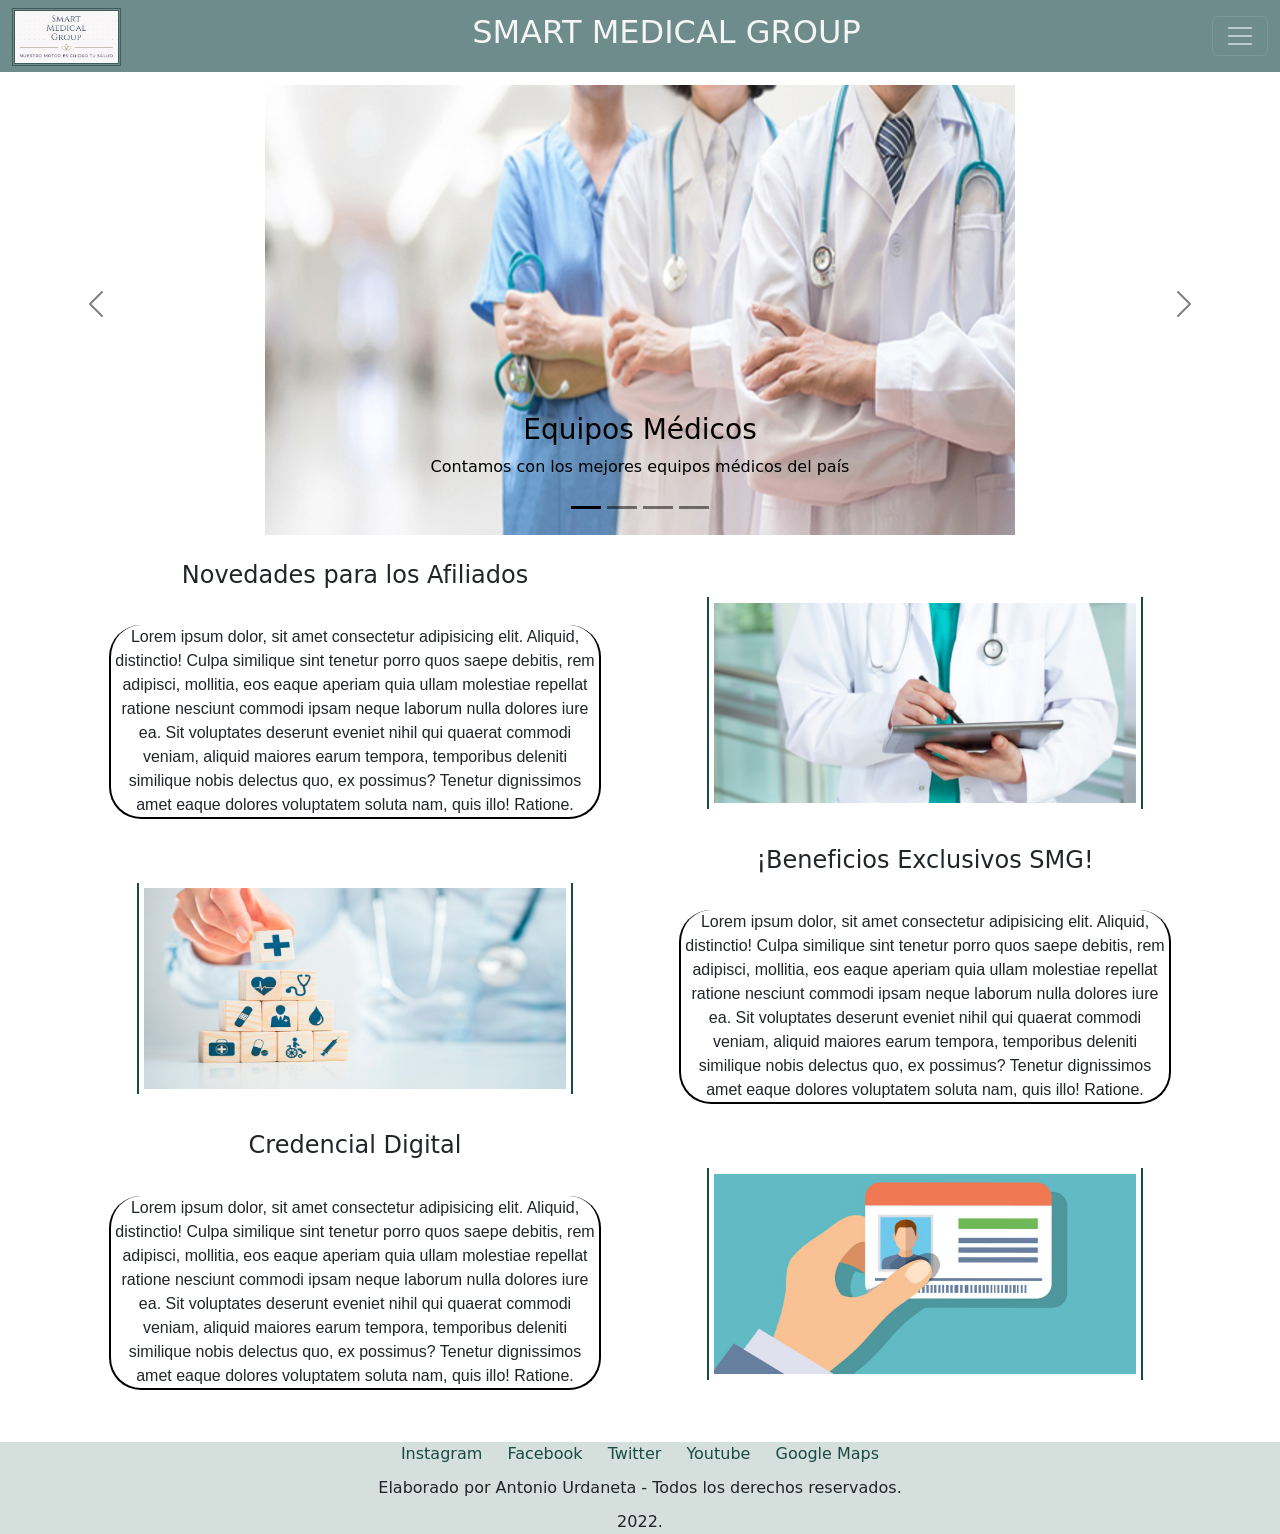
==== index.html @ bf730d95 "Modificando h1,h2,h3,etc" ====
<!DOCTYPE html>
<html lang="es">
  <head>
    <meta charset="UTF-8" />
    <meta http-equiv="X-UA-Compatible" content="IE=edge" />
    <meta name="viewport" content="width=device-width, initial-scale=1.0" />
    <title>Smart Medical Group</title>
    <!-- BOOTSTRAP -->
    <link
      href="https://cdn.jsdelivr.net/npm/bootstrap@5.2.0/dist/css/bootstrap.min.css"
      rel="stylesheet"
      integrity="sha384-gH2yIJqKdNHPEq0n4Mqa/HGKIhSkIHeL5AyhkYV8i59U5AR6csBvApHHNl/vI1Bx"
      crossorigin="anonymous"
    />
    <!-- ANIMATE CSS -->
    <link rel="stylesheet" href="https://cdnjs.cloudflare.com/ajax/libs/animate.css/4.1.1/animate.min.css"/>
    <!-- CSS -->
    <link rel="stylesheet" href="css/estilo.css"/>
  </head>
  <body>
    <header>
      <nav class="navbar navbar-dark bgNavSMG">
        <div class="container-fluid">
        <a href="index.html" class="contenedorLogotipo"><img class="logotipoSMG" src="multimedia/LOGOTIPOSMG2.jpg" alt="logotipo_SMG"></a>
          <h1 class="tituloPrincipal">SMART MEDICAL GROUP</h1>
          <button
            class="navbar-toggler"
            type="button"
            data-bs-toggle="offcanvas"
            data-bs-target="#offcanvasDarkNavbar"
            aria-controls="offcanvasDarkNavbar"
          >
            <span class="navbar-toggler-icon"></span>
          </button>
          <div
            class="offcanvas offcanvas-end bgNavSMG"
            tabindex="-1"
            id="offcanvasDarkNavbar"
            aria-labelledby="offcanvasDarkNavbarLabel"
          >
            <div class="offcanvas-header">
              <h2
                class="offcanvas-title tituloMenu"
                id="offcanvasDarkNavbarLabel"
              >
                Menú
              </h2>
              <button
                type="button"
                class="btn-close btn-close-white"
                data-bs-dismiss="offcanvas"
                aria-label="Close"
              ></button>
            </div>
            <div class="offcanvas-body">
              <ul class="navbar-nav justify-content-end flex-grow-1 pe-3">
                <li class="nav-item">
                  <a
                    class="nav-link active"
                    aria-current="page"
                    href="index.html"
                    >Inicio</a
                  >
                </li>
                <li class="nav-item">
                  <a class="nav-link" href="páginas_web/servicios.html"
                    >Servicios</a
                  >
                </li>
                <li class="nav-item">
                  <a class="nav-link" href="páginas_web/asociacion.html"
                    >Asociación</a
                  >
                </li>
                <li class="nav-item dropdown">
                  <a
                    class="nav-link dropdown-toggle"
                    href="#"
                    role="button"
                    data-bs-toggle="dropdown"
                    aria-expanded="false"
                  >
                    Otras Opciones
                  </a>
                  <ul class="dropdown-menu">
                    <li>
                      <a class="dropdown-item" href="páginas_web/aboutus.html"
                        >Sobre Nosotros</a
                      >
                    </li>
                    <li>
                      <hr class="dropdown-divider" />
                    </li>
                    <li>
                      <a class="dropdown-item" href="páginas_web/contacto.html"
                        >Contacto</a
                      >
                    </li>
                  </ul>
                </li>
              </ul>
              <form class="d-flex" role="search">
                <input
                  class="form-control me-2"
                  type="search"
                  placeholder="¿Qué estás buscando?"
                  aria-label="Search"
                />
                <button class="btn btn-success colorBoton" type="submit">
                  Buscar
                </button>
              </form>
            </div>
          </div>
        </div>
      </nav>
    </header>

    <section class="carrusel">
    <div id="carouselExampleDark" class="carousel carousel-dark slide" data-bs-ride="carousel">
        <div class="carousel-indicators">
          <button type="button" data-bs-target="#carouselExampleDark" data-bs-slide-to="0" class="active" aria-current="true" aria-label="Slide 1"></button>
          <button type="button" data-bs-target="#carouselExampleDark" data-bs-slide-to="1" aria-label="Slide 2"></button>
          <button type="button" data-bs-target="#carouselExampleDark" data-bs-slide-to="2" aria-label="Slide 3"></button>
          <button type="button" data-bs-target="#carouselExampleDark" data-bs-slide-to="3" aria-label="Slide 4"></button>
        </div>
        <div class="carousel-inner">
          <div class="carousel-item active" data-bs-interval="10000">
            <img src="multimedia/carrusel/equipoSMG.jpg" class="d-block centrado" alt="equipo_medico">
            <div class="carousel-caption d-none d-md-block">
              <h3>Equipos Médicos</h3>
              <p>Contamos con los mejores equipos médicos del país</s></p>
            </div>
          </div>
          <div class="carousel-item" data-bs-interval="2000">
            <img src="multimedia/carrusel/healthcare-1078x516.jpg" class="d-block centrado" alt="servicios">
            <div class="carousel-caption d-none d-md-block">
              <h3>Servicios en Cartilla</h3>
              <p>Tenemos una extensa variedad de especialidades y servicios</p>
            </div>
          </div>
          <div class="carousel-item">
            <img src="multimedia/carrusel/PEDIATRIA.jpg" class="d-block centrado" alt="pediatria">
            <div class="carousel-caption d-none d-md-block">
              <h3>Médicos Pediatras</h3>
              <p>Contamos con los mejores pediatras del país para los más chicos</p>
            </div>
          </div>
          <div class="carousel-item">
            <img src="multimedia/carrusel/COVID-19-updated.jpg" class="d-block centrado" alt="covid19">
            <div class="carousel-caption d-none d-md-block">
              <h3 class="textosCarrusel">COVID-19 - Test PCR</h3>
              <p class="textosCarrusel">Los mejores cuidados contra el coronavirus-19</p>
            </div>
          </div>
        </div>
        <button class="carousel-control-prev" type="button" data-bs-target="#carouselExampleDark" data-bs-slide="prev">
          <span class="carousel-control-prev-icon" aria-hidden="true"></span>
          <span class="visually-hidden">Previous</span>
        </button>
        <button class="carousel-control-next" type="button" data-bs-target="#carouselExampleDark" data-bs-slide="next">
          <span class="carousel-control-next-icon" aria-hidden="true"></span>
          <span class="visually-hidden">Next</span>
        </button>
      </div>
    </section>

    <main class="container text-center margenesPrincipal animate__animated animate__fadeInUp animate__fast">
      <div class="row">
        <div class="col">
          <h4 class="indexItem1">Novedades para los Afiliados</h4>
        </div>
        <div class="col"></div>
      </div>

      <div class="row">
        <div class="col">
          <p class="cajasIndex indexItem2 parrafosConEstilo">
            Lorem ipsum dolor, sit amet consectetur adipisicing elit. Aliquid, distinctio! Culpa similique sint tenetur porro quos saepe debitis, rem adipisci, mollitia, eos eaque aperiam quia ullam molestiae repellat ratione nesciunt commodi ipsam neque laborum nulla dolores iure ea. Sit voluptates deserunt eveniet nihil qui quaerat commodi veniam, aliquid maiores earum tempora, temporibus deleniti similique nobis delectus quo, ex possimus? Tenetur dignissimos amet eaque dolores voluptatem soluta nam, quis illo! Ratione.
          </p>
        </div>

        <div class="col">
            <img class="anchoImagenes indexItem3" src="multimedia/novedades_medicas.jpg" alt="novedades_medicas">
        </div>
      </div>

      <div class="row">
        <div class="col"></div>
        <div class="col">
          <h4 class="indexItem4">¡Beneficios Exclusivos SMG!</h4>
        </div>
      </div>

      <div class="row">
        <div class="col">
            <img class="anchoImagenes indexItem5" src="multimedia/beneficios_medicos.jpg" alt="novedades_medicas">
        </div>
        <div class="col">
          <p class="cajasIndex indexItem6 parrafosConEstilo">
            Lorem ipsum dolor, sit amet consectetur adipisicing elit. Aliquid, distinctio! Culpa similique sint tenetur porro quos saepe debitis, rem adipisci, mollitia, eos eaque aperiam quia ullam molestiae repellat ratione nesciunt commodi ipsam neque laborum nulla dolores iure ea. Sit voluptates deserunt eveniet nihil qui quaerat commodi veniam, aliquid maiores earum tempora, temporibus deleniti similique nobis delectus quo, ex possimus? Tenetur dignissimos amet eaque dolores voluptatem soluta nam, quis illo! Ratione.
          </p>
        </div>
      </div>

      <div class="row">
        <div class="col">
          <h4 class="indexItem7">Credencial Digital</h4>
        </div>
        <div class="col"></div>
      </div>

      <div class="row">
        <div class="col">
          <p class="cajasIndex indexItem8 parrafosConEstilo">
            Lorem ipsum dolor, sit amet consectetur adipisicing elit. Aliquid, distinctio! Culpa similique sint tenetur porro quos saepe debitis, rem adipisci, mollitia, eos eaque aperiam quia ullam molestiae repellat ratione nesciunt commodi ipsam neque laborum nulla dolores iure ea. Sit voluptates deserunt eveniet nihil qui quaerat commodi veniam, aliquid maiores earum tempora, temporibus deleniti similique nobis delectus quo, ex possimus? Tenetur dignissimos amet eaque dolores voluptatem soluta nam, quis illo! Ratione.
          </p>
        </div>

        <div class="col">
            <img class="anchoImagenes indexItem9" src="multimedia/credencial_medica.jpg" alt="credencial_medica">
        </div>
      </div>
    </main>

    <footer class="alineadoCentro">
      <a class="espaciadoFooter" href="">Instagram</a>
      <a class="espaciadoFooter" href="">Facebook</a>
      <a class="espaciadoFooter" href="">Twitter</a>
      <a class="espaciadoFooter" href="">Youtube</a>
      <a class="espaciadoFooter" href="">Google Maps</a>
      <p class="espaciadoFooter">
        Elaborado por Antonio Urdaneta - Todos los derechos reservados.
      </p>
      <p class="espaciadoFooter">2022.</p>
    </footer>

    <!-- JavaScript Bundle with Popper -->
    <script
      src="https://cdn.jsdelivr.net/npm/bootstrap@5.2.0/dist/js/bootstrap.bundle.min.js"
      integrity="sha384-A3rJD856KowSb7dwlZdYEkO39Gagi7vIsF0jrRAoQmDKKtQBHUuLZ9AsSv4jD4Xa"
      crossorigin="anonymous"
    ></script>
  </body>
</html>
---- css/estilo.css ----
/* HEADER */
.bgNavSMG {
  background-color: #6d8c8b; }

.colorBoton {
  background-color: #4e7271;
  border-color: #4e7271; }

.colorBoton:hover {
  background-color: #405c5b;
  border-color: #405c5b; }

.contenedorLogotipo {
  width: 109px;
  height: 56.26px; }

/* MAIN */
.cajasIndex {
  border-bottom: 2.5px black solid;
  border-left: 2.5px black solid;
  border-right: 2.5px black solid;
  border-radius: 2rem;
  margin: 5%; }

.margenesPrincipal {
  margin-top: 2%;
  margin-bottom: 2%; }

.margenesSecundarios {
  margin-top: 2%;
  margin-bottom: 2%; }

.anchoImagenes {
  width: 80%;
  height: 85%;
  padding: 1%;
  border-left: solid #194b46 2.5px;
  border-right: solid #194b46 2.5px; }

.centrado {
  display: block;
  margin: auto;
  margin-top: 1%; }

.textosCarrusel {
  color: white; }

.tarjetaServicios {
  margin-top: 20px;
  margin-left: 20px;
  margin-right: 20px; }

.titulosServicios {
  font-family: Verdana, Geneva, Tahoma, sans-serif;
  text-align: left;
  font-size: 1.2rem;
}

.subtituloFormulario {
  margin: 2% 30% 2% 30%;
  text-align: center; }

.formularioContacto {
  margin: 2% 30% 2% 30%;
}

.bordesFormularios {
  border: #d5dfdc solid 3px;
  padding-left: 1%;
  padding-right: 1%;
  padding-top: 0.5%;
  padding-bottom: 0.5%;
  border-radius: 1rem; }

.comentarioFormularios {
  margin-left: 2px; }

h4 {
  text-align: center; }

.cajasAboutUs {
  border-bottom: 2.5px black solid;
  border-left: 2.5px black solid;
  border-right: 2.5px black solid;
  border-radius: 1rem;
  margin: 0% 2% 2% 2%; }

.tituloAboutUs {
  margin-top: 2.5%;
  margin-bottom: 1.5%; }

.tituloAboutUs2 {
  margin-top: 4%;
  margin-bottom: 1.5%; }

.tituloAboutUs3 {
  margin-bottom: 1.5%; }

.videoYTFlexbox {
  display: flex;
  flex-wrap: row wrap;
  justify-content: center; }

/* FOOTER */
.espaciadoFooter {
  margin: 10px 10px 0px 10px; }

a {
  text-decoration: none;
  color: #194b46; }

/* IMPORTACIONES */

.parrafosConEstilo {
  font-family: Verdana, Geneva, Tahoma, sans-serif;
  font-size: 1rem;
  text-align: center; }

.alineadoCentro, .videoYoutube {
  text-align: center;
  background-color: #d5dfdc; }

.videoYoutube {
  margin-bottom: 2%; }

.tituloMenu {
  color: white; }

.tituloPrincipal {
  color: whitesmoke;
  font-size: 2.0rem;
 }

.logotipoSMG {
  border-color: #405c5b;
  border-style: double;
  width: 100%; }

* {
  margin: 0;
  padding: 0; }

/* MEDIA QUERY */
@media (max-width: 992px) {
  .indexItem2 {
    font-size: smaller; }
  .indexItem6 {
    font-size: smaller; }
  .indexItem8 {
    font-size: smaller; } }

@media (max-width: 768px) {
  .indexItem1 {
    font-size: large;
    margin-left: 10%; }
  .indexItem2 {
    width: 200%; }
  .indexItem3 {
    display: none; }
  .indexItem4 {
    margin-top: 10%;
    font-size: large; }
  .indexItem5 {
    margin-top: 5%;
    width: 210%; }
  .indexItem6 {
    display: none; }
  .indexItem7 {
    font-size: large; }
  .indexItem8 {
    width: 200%;
    margin-right: 10%; }
  .indexItem9 {
    display: none; }
  .imagenEsp {
    display: none; }
  .logotipoSMG {
    display: none; }
  .carrusel {
    display: none; } }
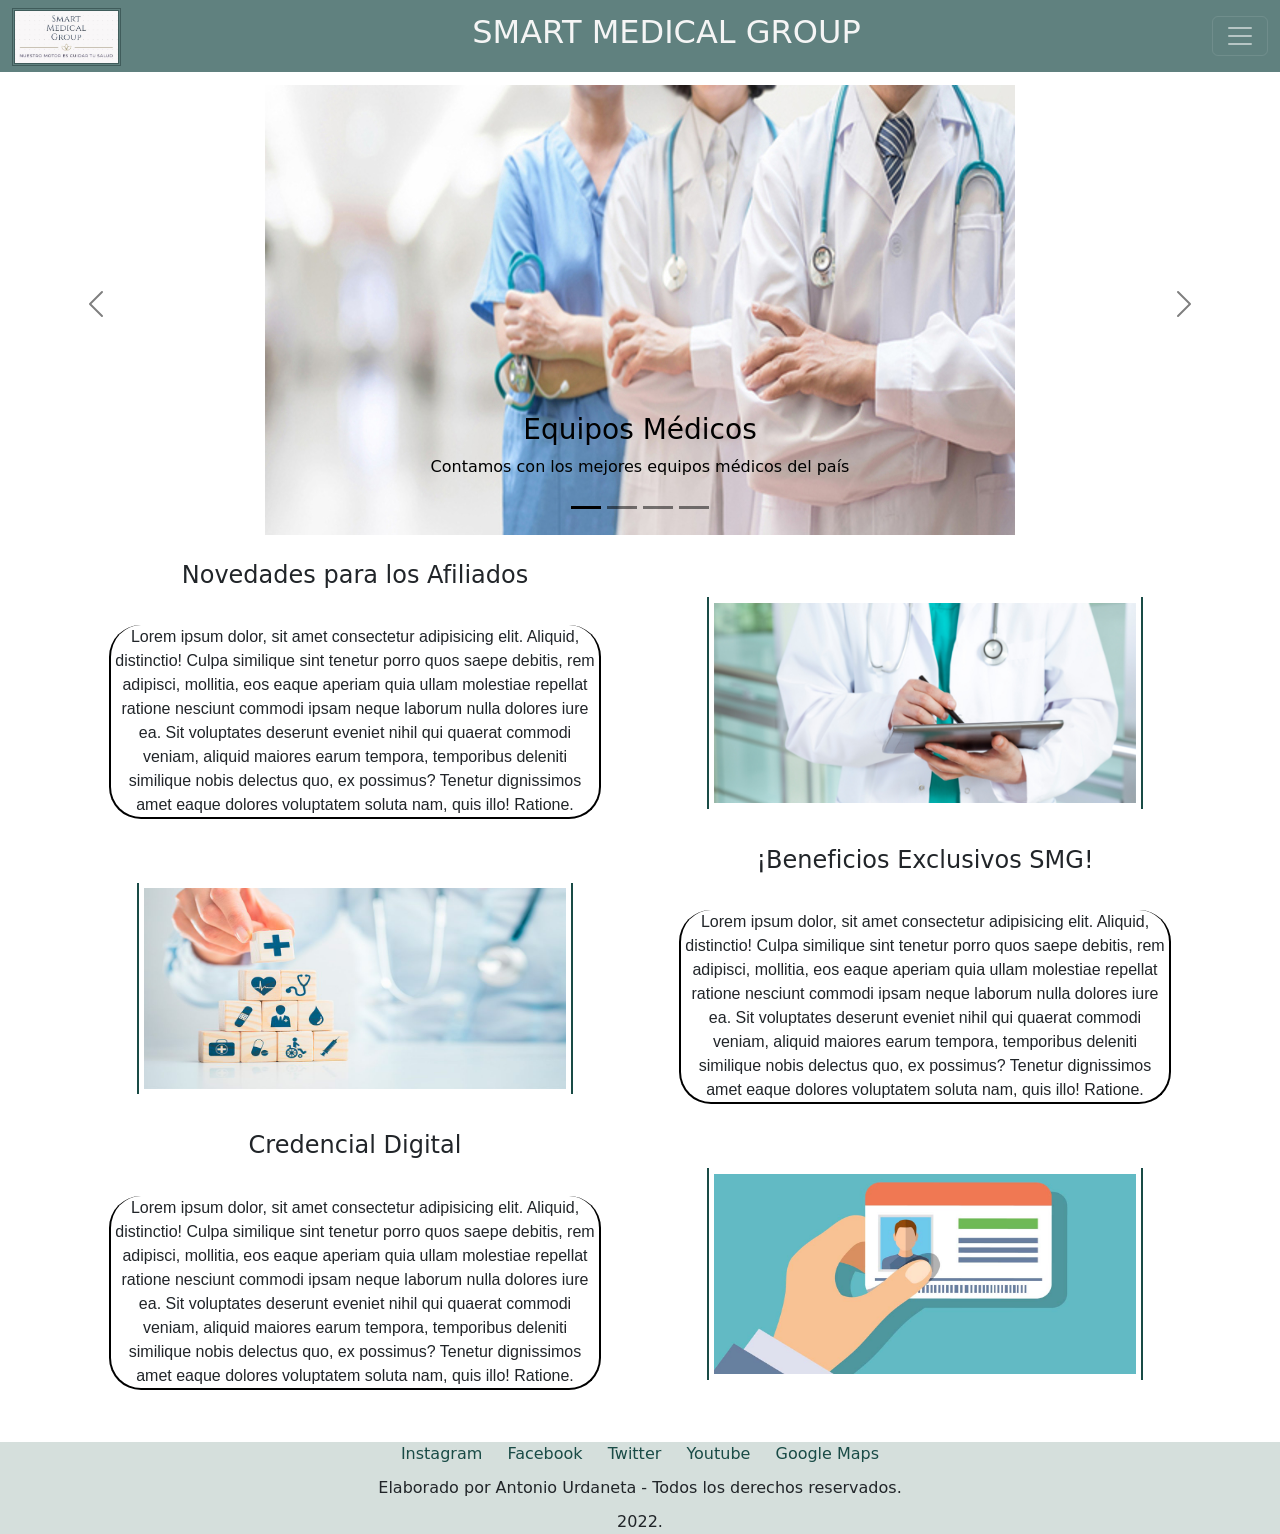
==== commit 5a8c649e: "Agregando Titulos y Descripciones (META)" ====
--- a/index.html
+++ b/index.html
@@ -16,6 +16,7 @@
     <link rel="stylesheet" href="https://cdnjs.cloudflare.com/ajax/libs/animate.css/4.1.1/animate.min.css"/>
     <!-- CSS -->
     <link rel="stylesheet" href="css/estilo.css"/>
+    <meta name="description" content="Smart Medical Group ofrece una larga cartilla de servicios médicos en la Argentina. Somos la prepaga con mayor alcance en el país.">
   </head>
   <body>
     <header>
--- a/css/estilo.css
+++ b/css/estilo.css
@@ -1,6 +1,6 @@
 /* HEADER */
 .bgNavSMG {
-  background-color: #6d8c8b; }
+  background-color: rgb(96, 129, 127); }
 
 .colorBoton {
   background-color: #4e7271;
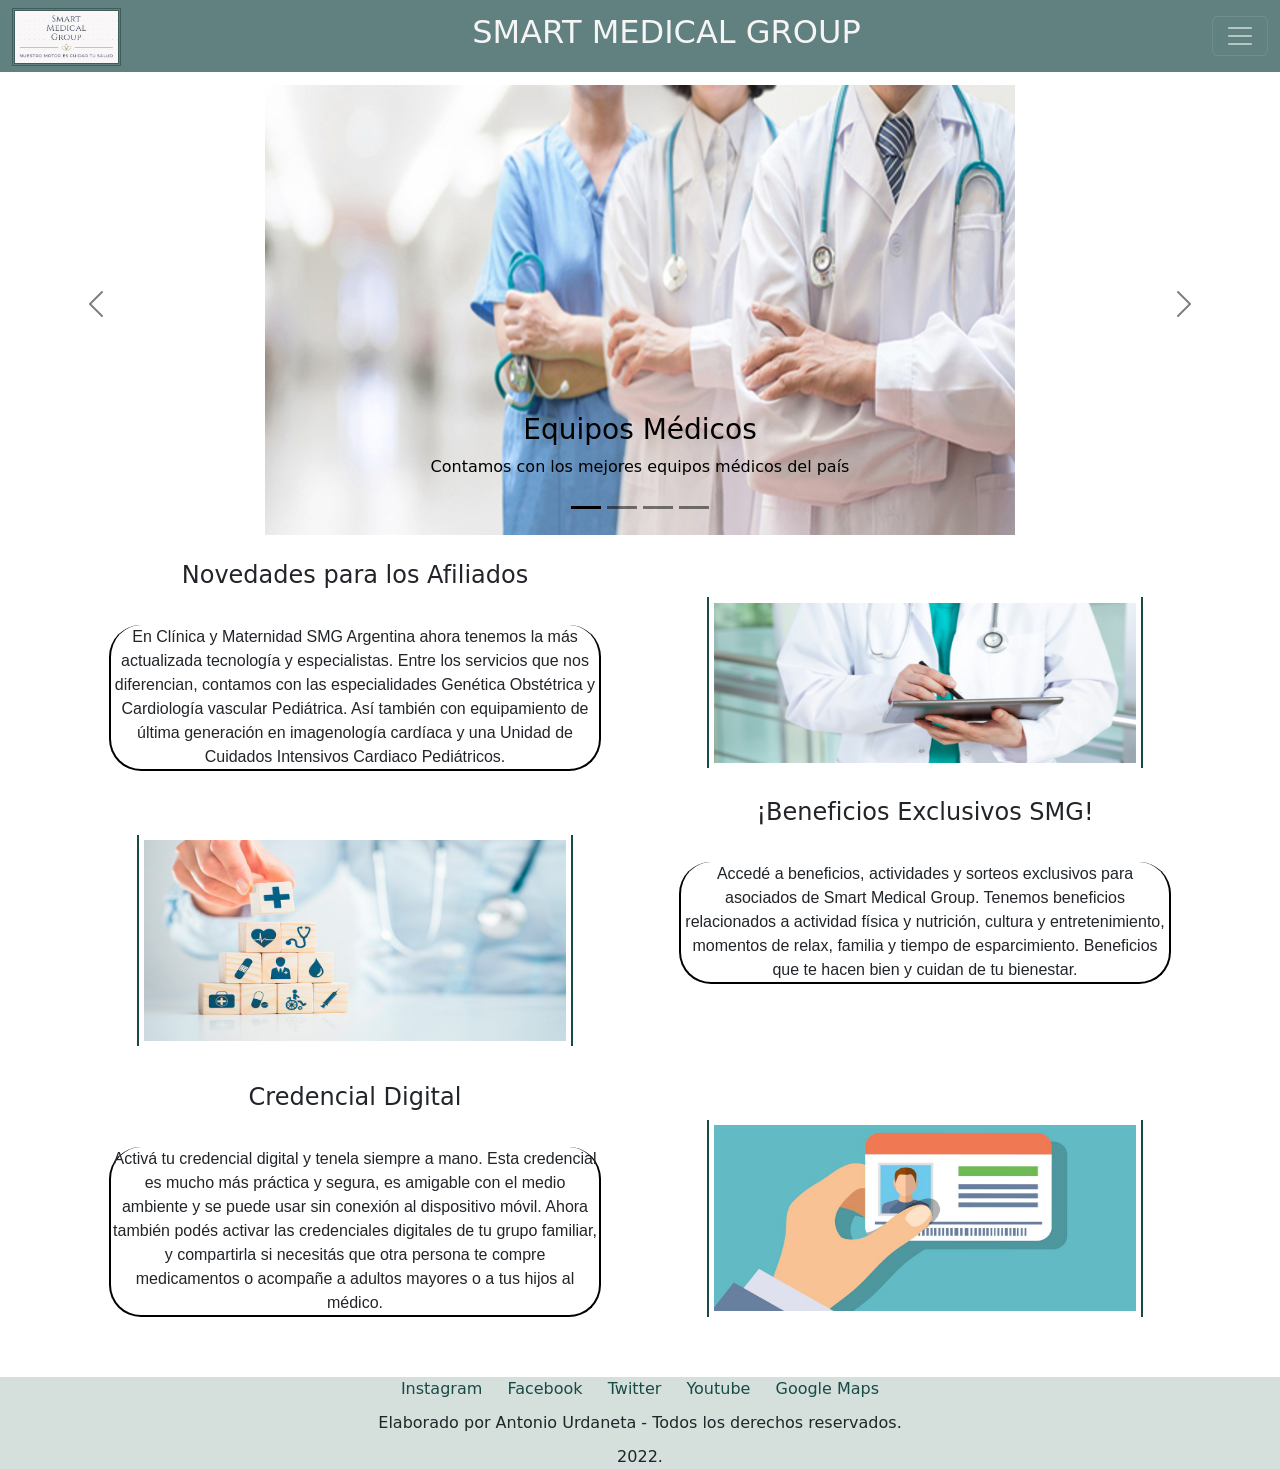
==== commit a34126c1: "Entrega SASS II + SEO" ====
--- a/index.html
+++ b/index.html
@@ -177,7 +177,7 @@
       <div class="row">
         <div class="col">
           <p class="cajasIndex indexItem2 parrafosConEstilo">
-            Lorem ipsum dolor, sit amet consectetur adipisicing elit. Aliquid, distinctio! Culpa similique sint tenetur porro quos saepe debitis, rem adipisci, mollitia, eos eaque aperiam quia ullam molestiae repellat ratione nesciunt commodi ipsam neque laborum nulla dolores iure ea. Sit voluptates deserunt eveniet nihil qui quaerat commodi veniam, aliquid maiores earum tempora, temporibus deleniti similique nobis delectus quo, ex possimus? Tenetur dignissimos amet eaque dolores voluptatem soluta nam, quis illo! Ratione.
+            En Clínica y Maternidad SMG Argentina ahora tenemos la más actualizada tecnología y especialistas. Entre los servicios que nos diferencian, contamos con las especialidades Genética Obstétrica y Cardiología vascular Pediátrica. Así también con equipamiento de última generación en imagenología cardíaca y una Unidad de Cuidados Intensivos Cardiaco Pediátricos.
           </p>
         </div>
 
@@ -199,7 +199,7 @@
         </div>
         <div class="col">
           <p class="cajasIndex indexItem6 parrafosConEstilo">
-            Lorem ipsum dolor, sit amet consectetur adipisicing elit. Aliquid, distinctio! Culpa similique sint tenetur porro quos saepe debitis, rem adipisci, mollitia, eos eaque aperiam quia ullam molestiae repellat ratione nesciunt commodi ipsam neque laborum nulla dolores iure ea. Sit voluptates deserunt eveniet nihil qui quaerat commodi veniam, aliquid maiores earum tempora, temporibus deleniti similique nobis delectus quo, ex possimus? Tenetur dignissimos amet eaque dolores voluptatem soluta nam, quis illo! Ratione.
+            Accedé a beneficios, actividades y sorteos exclusivos para asociados de Smart Medical Group. Tenemos beneficios relacionados a actividad física y nutrición, cultura y entretenimiento, momentos de relax, familia y tiempo de esparcimiento. Beneficios que te hacen bien y cuidan de tu bienestar.
           </p>
         </div>
       </div>
@@ -214,7 +214,7 @@
       <div class="row">
         <div class="col">
           <p class="cajasIndex indexItem8 parrafosConEstilo">
-            Lorem ipsum dolor, sit amet consectetur adipisicing elit. Aliquid, distinctio! Culpa similique sint tenetur porro quos saepe debitis, rem adipisci, mollitia, eos eaque aperiam quia ullam molestiae repellat ratione nesciunt commodi ipsam neque laborum nulla dolores iure ea. Sit voluptates deserunt eveniet nihil qui quaerat commodi veniam, aliquid maiores earum tempora, temporibus deleniti similique nobis delectus quo, ex possimus? Tenetur dignissimos amet eaque dolores voluptatem soluta nam, quis illo! Ratione.
+            Activá tu credencial digital y tenela siempre a mano. Esta credencial es mucho más práctica y segura, es amigable con el medio ambiente y se puede usar sin conexión al dispositivo móvil. Ahora también podés activar las credenciales digitales de tu grupo familiar, y compartirla si necesitás que otra persona te compre medicamentos o acompañe a adultos mayores o a tus hijos al médico.
           </p>
         </div>
 
@@ -225,11 +225,11 @@
     </main>
 
     <footer class="alineadoCentro">
-      <a class="espaciadoFooter" href="">Instagram</a>
-      <a class="espaciadoFooter" href="">Facebook</a>
-      <a class="espaciadoFooter" href="">Twitter</a>
-      <a class="espaciadoFooter" href="">Youtube</a>
-      <a class="espaciadoFooter" href="">Google Maps</a>
+      <a class="espaciadoFooter" href="https://www.instagram.com/">Instagram</a>
+      <a class="espaciadoFooter" href="https://www.facebook.com/">Facebook</a>
+      <a class="espaciadoFooter" href="https://www.twitter.com/">Twitter</a>
+      <a class="espaciadoFooter" href="https://www.youtube.com/">Youtube</a>
+      <a class="espaciadoFooter" href="https://www.google.com.ar/maps">Google Maps</a>
       <p class="espaciadoFooter">
         Elaborado por Antonio Urdaneta - Todos los derechos reservados.
       </p>
--- a/css/estilo.css
+++ b/css/estilo.css
@@ -176,5 +176,7 @@
     display: none; }
   .logotipoSMG {
     display: none; }
+  .contenedorLogotipo {
+    display: none; }
   .carrusel {
     display: none; } }
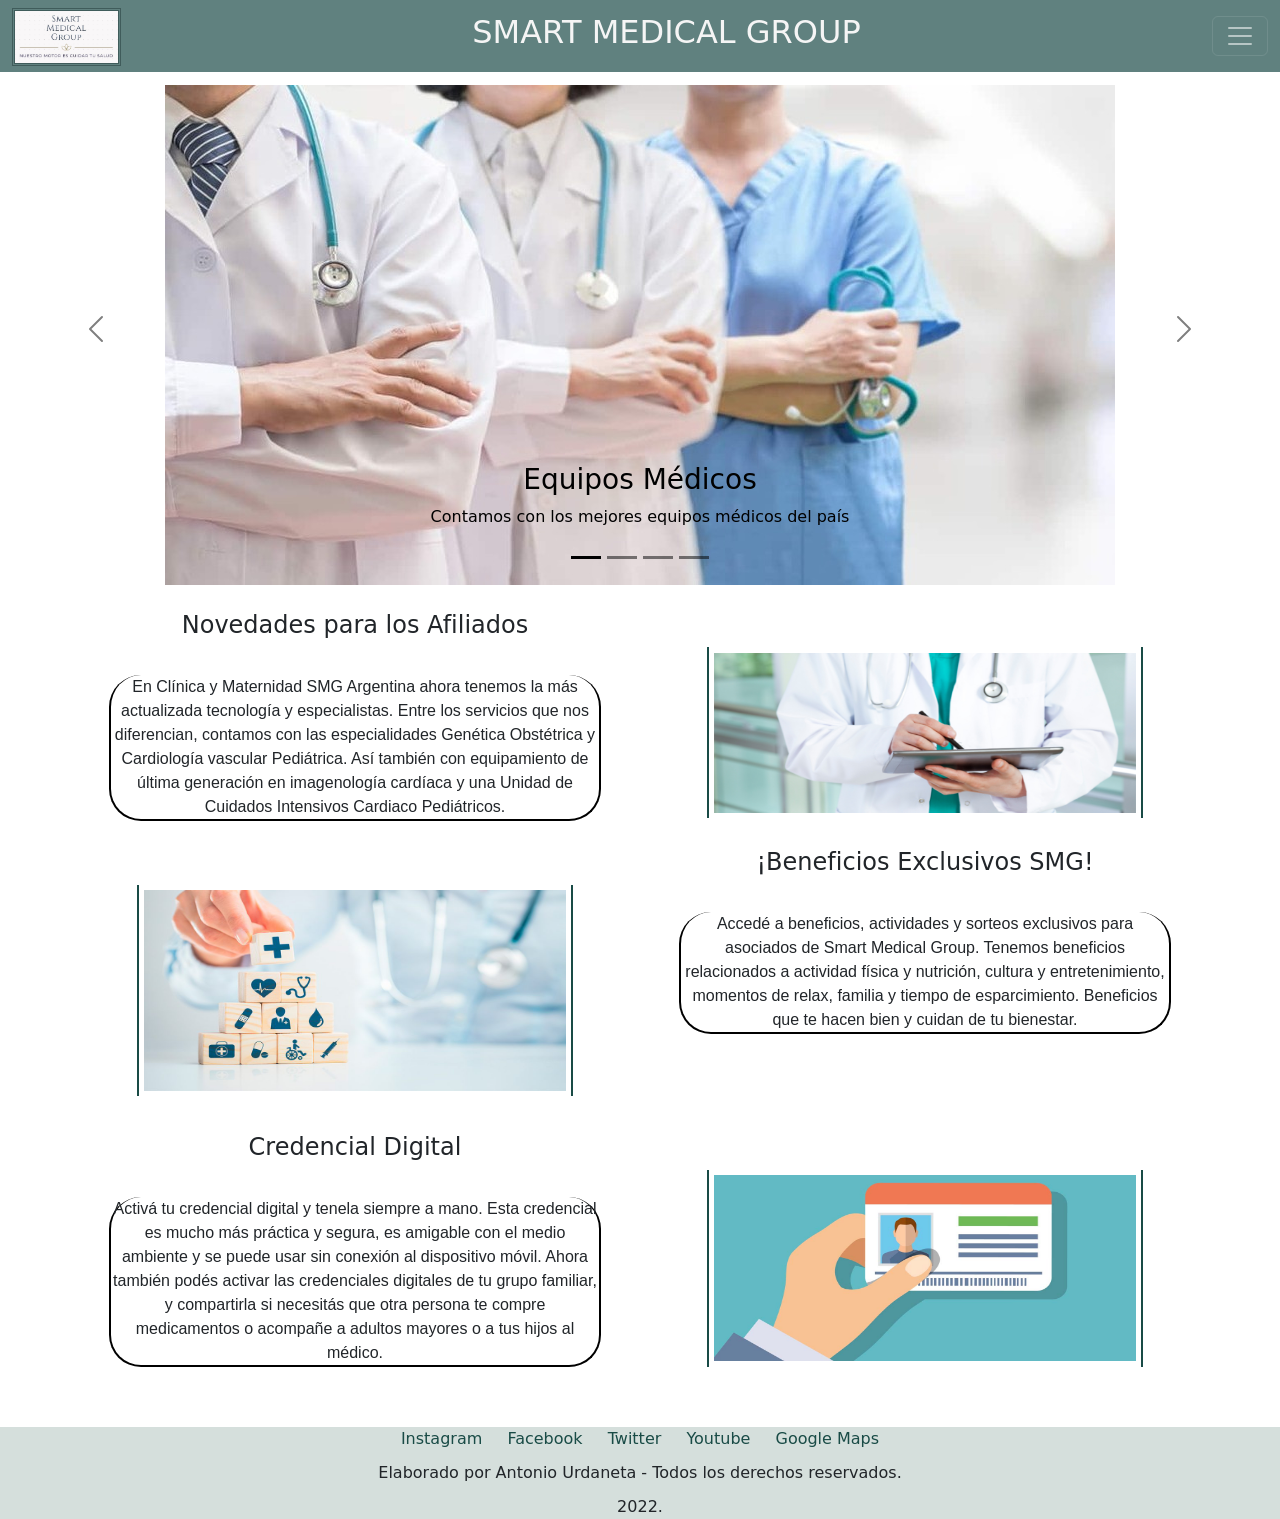
==== commit 087555ee: "Arreglando imagenes carrusel" ====
--- a/index.html
+++ b/index.html
@@ -127,31 +127,31 @@
         </div>
         <div class="carousel-inner">
           <div class="carousel-item active" data-bs-interval="10000">
-            <img src="multimedia/carrusel/equipoSMG.jpg" class="d-block centrado" alt="equipo_medico">
+            <img src="multimedia/carrusel/equipoSMG2 - Copy.jpg" class="d-block centrado" alt="equipo_medico">
             <div class="carousel-caption d-none d-md-block">
               <h3>Equipos Médicos</h3>
               <p>Contamos con los mejores equipos médicos del país</s></p>
             </div>
           </div>
           <div class="carousel-item" data-bs-interval="2000">
-            <img src="multimedia/carrusel/healthcare-1078x516.jpg" class="d-block centrado" alt="servicios">
+            <img src="multimedia/carrusel/healthcare2 - Copy.jpg" class="d-block centrado" alt="servicios">
             <div class="carousel-caption d-none d-md-block">
               <h3>Servicios en Cartilla</h3>
               <p>Tenemos una extensa variedad de especialidades y servicios</p>
             </div>
           </div>
           <div class="carousel-item">
-            <img src="multimedia/carrusel/PEDIATRIA.jpg" class="d-block centrado" alt="pediatria">
+            <img src="multimedia/carrusel/pediatria2 - Copy.jpg" class="d-block centrado" alt="pediatria">
             <div class="carousel-caption d-none d-md-block">
               <h3>Médicos Pediatras</h3>
               <p>Contamos con los mejores pediatras del país para los más chicos</p>
             </div>
           </div>
           <div class="carousel-item">
-            <img src="multimedia/carrusel/COVID-19-updated.jpg" class="d-block centrado" alt="covid19">
-            <div class="carousel-caption d-none d-md-block">
-              <h3 class="textosCarrusel">COVID-19 - Test PCR</h3>
-              <p class="textosCarrusel">Los mejores cuidados contra el coronavirus-19</p>
+            <img src="multimedia/carrusel/covid19-2 - Copy.jpg" class="d-block centrado" alt="covid19">
+            <div class="carousel-caption d-none d-md-block">
+              <h3>COVID-19 - Test PCR</h3>
+              <p>Los mejores cuidados contra el coronavirus-19</p>
             </div>
           </div>
         </div>
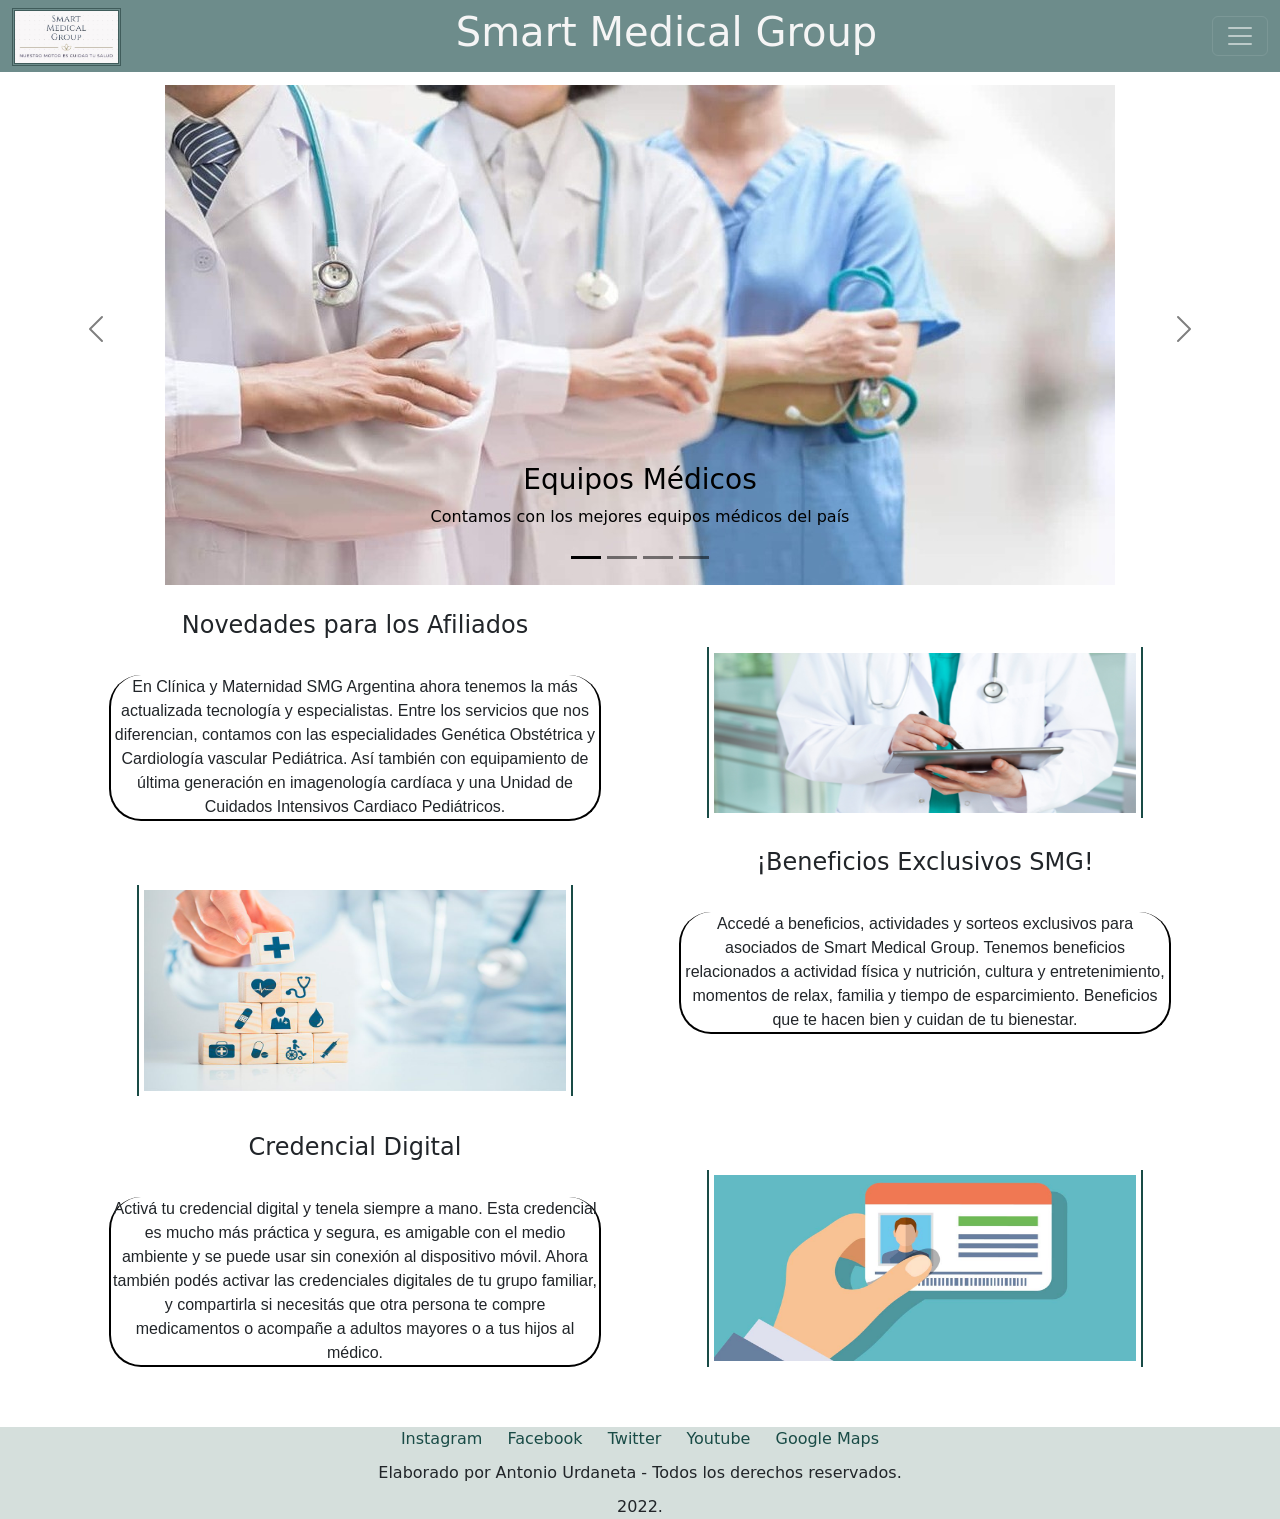
==== commit baf68f4c: "Agregando Fuente / Modificando Etiqueta Title y Títulos Principales" ====
--- a/index.html
+++ b/index.html
@@ -23,7 +23,7 @@
       <nav class="navbar navbar-dark bgNavSMG">
         <div class="container-fluid">
         <a href="index.html" class="contenedorLogotipo"><img class="logotipoSMG" src="multimedia/LOGOTIPOSMG2.jpg" alt="logotipo_SMG"></a>
-          <h1 class="tituloPrincipal">SMART MEDICAL GROUP</h1>
+          <h1 class="tituloPrincipal">Smart Medical Group</h1>
           <button
             class="navbar-toggler"
             type="button"
--- a/css/estilo.css
+++ b/css/estilo.css
@@ -1,18 +1,28 @@
 /* HEADER */
 .bgNavSMG {
-  background-color: rgb(96, 129, 127); }
+  background-color: #6d8c8b; }
+
+.tituloMenu {
+  color: white; }
 
 .colorBoton {
   background-color: #4e7271;
   border-color: #4e7271; }
+  .colorBoton:hover {
+    background-color: #405c5b;
+    border-color: #405c5b; }
 
-.colorBoton:hover {
-  background-color: #405c5b;
-  border-color: #405c5b; }
+.logotipoSMG {
+  width: 100%;
+  border-color: #405c5b;
+  border-style: double; }
 
 .contenedorLogotipo {
   width: 109px;
   height: 56.26px; }
+
+.tituloPrincipal {
+  color: whitesmoke; }
 
 /* MAIN */
 .cajasIndex {
@@ -50,19 +60,8 @@
   margin-left: 20px;
   margin-right: 20px; }
 
-.titulosServicios {
-  font-family: Verdana, Geneva, Tahoma, sans-serif;
-  text-align: left;
-  font-size: 1.2rem;
-}
-
-.subtituloFormulario {
-  margin: 2% 30% 2% 30%;
-  text-align: center; }
-
 .formularioContacto {
-  margin: 2% 30% 2% 30%;
-}
+  margin: 2% 30% 2% 30%; }
 
 .bordesFormularios {
   border: #d5dfdc solid 3px;
@@ -85,9 +84,12 @@
   border-radius: 1rem;
   margin: 0% 2% 2% 2%; }
 
-.tituloAboutUs {
+.tituloAboutUs, .subtituloFormulario {
   margin-top: 2.5%;
   margin-bottom: 1.5%; }
+
+.subtituloFormulario {
+  text-align: center; }
 
 .tituloAboutUs2 {
   margin-top: 4%;
@@ -101,6 +103,13 @@
   flex-wrap: row wrap;
   justify-content: center; }
 
+.titulosServicios {
+  text-align: left; }
+
+.parrafoServicios {
+  font-family: Verdana, Geneva, Tahoma, sans-serif;
+  font-size: 0.9rem; }
+
 /* FOOTER */
 .espaciadoFooter {
   margin: 10px 10px 0px 10px; }
@@ -108,8 +117,6 @@
 a {
   text-decoration: none;
   color: #194b46; }
-
-/* IMPORTACIONES */
 
 .parrafosConEstilo {
   font-family: Verdana, Geneva, Tahoma, sans-serif;
@@ -127,9 +134,7 @@
   color: white; }
 
 .tituloPrincipal {
-  color: whitesmoke;
-  font-size: 2.0rem;
- }
+  color: whitesmoke; }
 
 .logotipoSMG {
   border-color: #405c5b;
@@ -176,7 +181,5 @@
     display: none; }
   .logotipoSMG {
     display: none; }
-  .contenedorLogotipo {
-    display: none; }
   .carrusel {
     display: none; } }
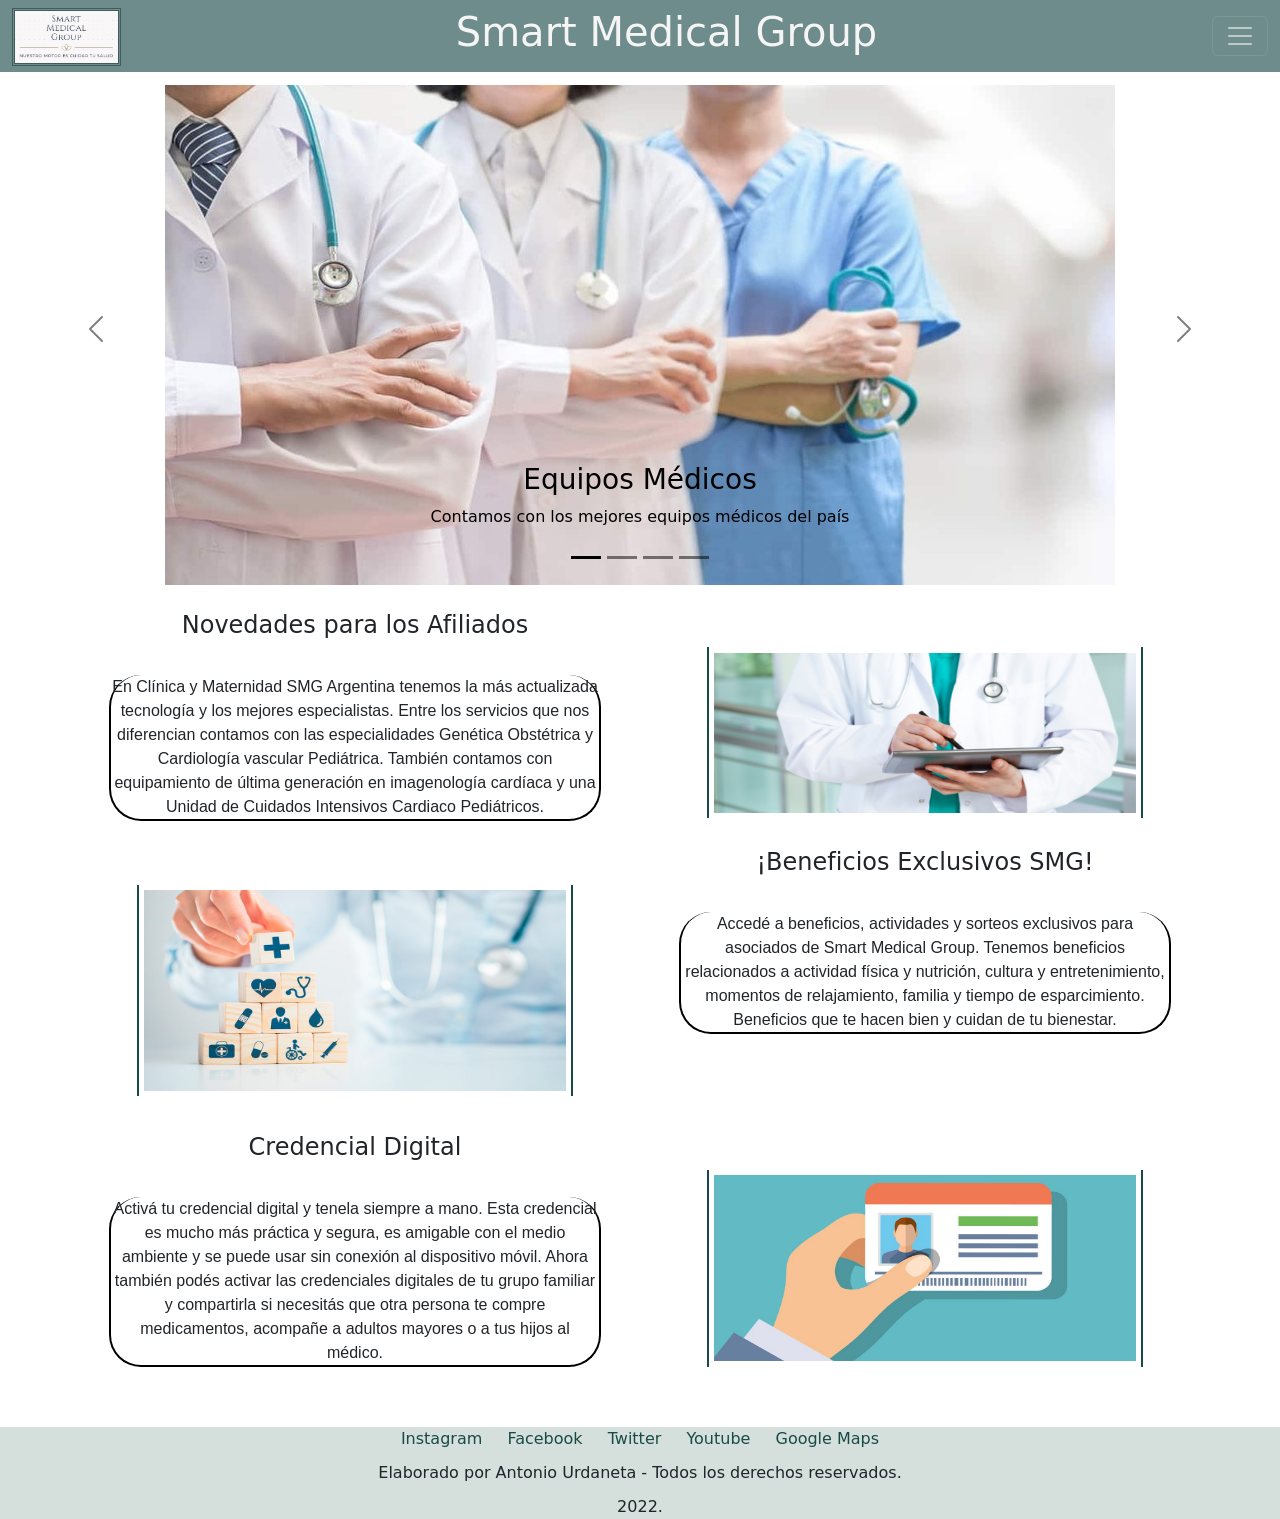
==== commit 5ef92063: "Cambio de Contenido en INICIO" ====
--- a/index.html
+++ b/index.html
@@ -64,12 +64,12 @@
                   >
                 </li>
                 <li class="nav-item">
-                  <a class="nav-link" href="páginas_web/servicios.html"
+                  <a class="nav-link" href="paginas_web/servicios.html"
                     >Servicios</a
                   >
                 </li>
                 <li class="nav-item">
-                  <a class="nav-link" href="páginas_web/asociacion.html"
+                  <a class="nav-link" href="paginas_web/asociacion.html"
                     >Asociación</a
                   >
                 </li>
@@ -85,7 +85,7 @@
                   </a>
                   <ul class="dropdown-menu">
                     <li>
-                      <a class="dropdown-item" href="páginas_web/aboutus.html"
+                      <a class="dropdown-item" href="paginas_web/aboutus.html"
                         >Sobre Nosotros</a
                       >
                     </li>
@@ -93,7 +93,7 @@
                       <hr class="dropdown-divider" />
                     </li>
                     <li>
-                      <a class="dropdown-item" href="páginas_web/contacto.html"
+                      <a class="dropdown-item" href="paginas_web/contacto.html"
                         >Contacto</a
                       >
                     </li>
@@ -177,7 +177,7 @@
       <div class="row">
         <div class="col">
           <p class="cajasIndex indexItem2 parrafosConEstilo">
-            En Clínica y Maternidad SMG Argentina ahora tenemos la más actualizada tecnología y especialistas. Entre los servicios que nos diferencian, contamos con las especialidades Genética Obstétrica y Cardiología vascular Pediátrica. Así también con equipamiento de última generación en imagenología cardíaca y una Unidad de Cuidados Intensivos Cardiaco Pediátricos.
+            En Clínica y Maternidad SMG Argentina tenemos la más actualizada tecnología y los mejores especialistas. Entre los servicios que nos diferencian contamos con las especialidades Genética Obstétrica y Cardiología vascular Pediátrica. También contamos con equipamiento de última generación en imagenología cardíaca y una Unidad de Cuidados Intensivos Cardiaco Pediátricos.
           </p>
         </div>
 
@@ -199,7 +199,7 @@
         </div>
         <div class="col">
           <p class="cajasIndex indexItem6 parrafosConEstilo">
-            Accedé a beneficios, actividades y sorteos exclusivos para asociados de Smart Medical Group. Tenemos beneficios relacionados a actividad física y nutrición, cultura y entretenimiento, momentos de relax, familia y tiempo de esparcimiento. Beneficios que te hacen bien y cuidan de tu bienestar.
+            Accedé a beneficios, actividades y sorteos exclusivos para asociados de Smart Medical Group. Tenemos beneficios relacionados a actividad física y nutrición, cultura y entretenimiento, momentos de relajamiento, familia y tiempo de esparcimiento. Beneficios que te hacen bien y cuidan de tu bienestar.
           </p>
         </div>
       </div>
@@ -214,7 +214,7 @@
       <div class="row">
         <div class="col">
           <p class="cajasIndex indexItem8 parrafosConEstilo">
-            Activá tu credencial digital y tenela siempre a mano. Esta credencial es mucho más práctica y segura, es amigable con el medio ambiente y se puede usar sin conexión al dispositivo móvil. Ahora también podés activar las credenciales digitales de tu grupo familiar, y compartirla si necesitás que otra persona te compre medicamentos o acompañe a adultos mayores o a tus hijos al médico.
+            Activá tu credencial digital y tenela siempre a mano. Esta credencial es mucho más práctica y segura, es amigable con el medio ambiente y se puede usar sin conexión al dispositivo móvil. Ahora también podés activar las credenciales digitales de tu grupo familiar y compartirla si necesitás que otra persona te compre medicamentos, acompañe a adultos mayores o a tus hijos al médico.
           </p>
         </div>
 
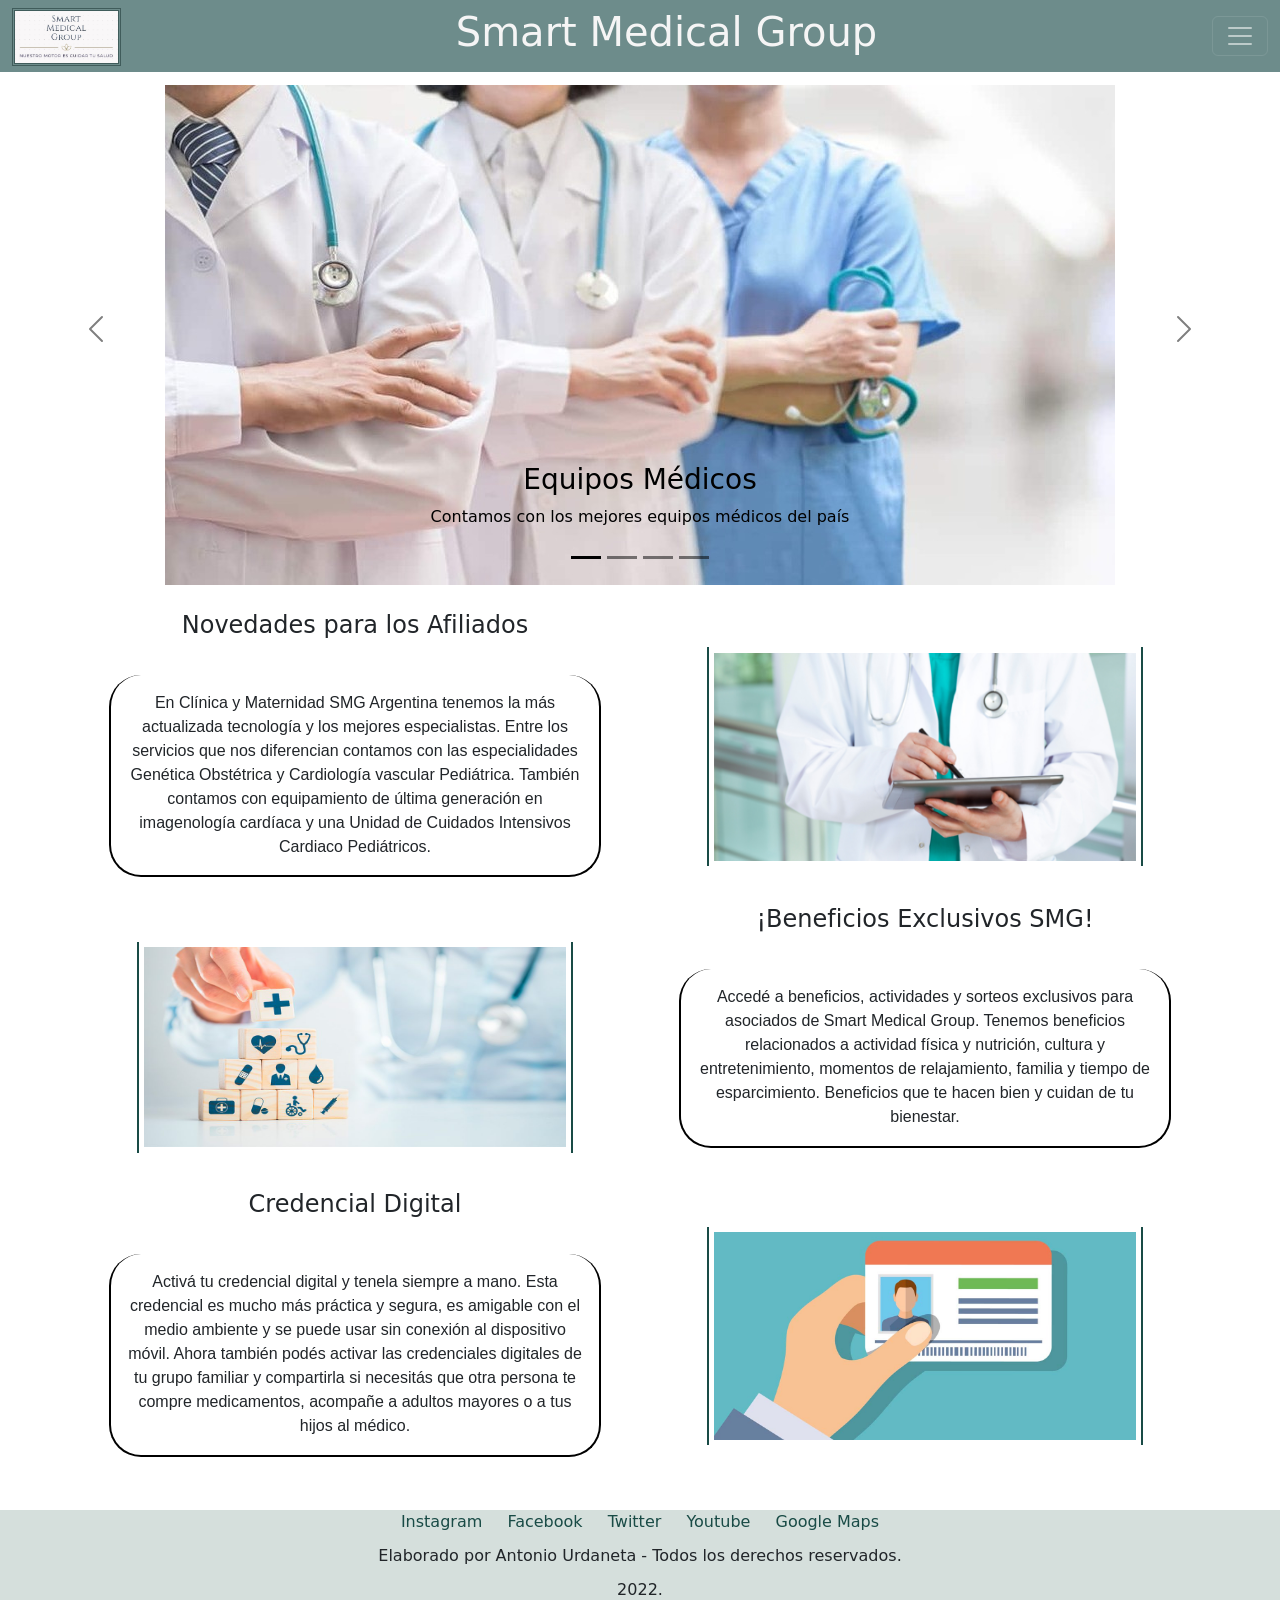
==== commit 55cf1cb3: "Modificaciones finales - Entrega Final" ====
--- a/index.html
+++ b/index.html
@@ -23,7 +23,7 @@
       <nav class="navbar navbar-dark bgNavSMG">
         <div class="container-fluid">
         <a href="index.html" class="contenedorLogotipo"><img class="logotipoSMG" src="multimedia/LOGOTIPOSMG2.jpg" alt="logotipo_SMG"></a>
-          <h1 class="tituloPrincipal">Smart Medical Group</h1>
+          <a href="index.html"><h1 class="tituloPrincipal">Smart Medical Group</h1></a>
           <button
             class="navbar-toggler"
             type="button"
--- a/css/estilo.css
+++ b/css/estilo.css
@@ -30,7 +30,8 @@
   border-left: 2.5px black solid;
   border-right: 2.5px black solid;
   border-radius: 2rem;
-  margin: 5%; }
+  margin: 5%;
+  padding: 3%; }
 
 .margenesPrincipal {
   margin-top: 2%;
@@ -59,6 +60,10 @@
   margin-top: 20px;
   margin-left: 20px;
   margin-right: 20px; }
+
+.contenedorServicios {
+  padding-left: 2.5%;
+  padding-right: 2.5%; }
 
 .formularioContacto {
   margin: 2% 30% 2% 30%; }
@@ -152,7 +157,9 @@
   .indexItem6 {
     font-size: smaller; }
   .indexItem8 {
-    font-size: smaller; } }
+    font-size: smaller; }
+  .formularioContacto {
+    margin: 2% 45px 2% 45px; } }
 
 @media (max-width: 768px) {
   .indexItem1 {
@@ -181,5 +188,7 @@
     display: none; }
   .logotipoSMG {
     display: none; }
+  .contenedorLogotipo {
+    display: none; }
   .carrusel {
     display: none; } }
